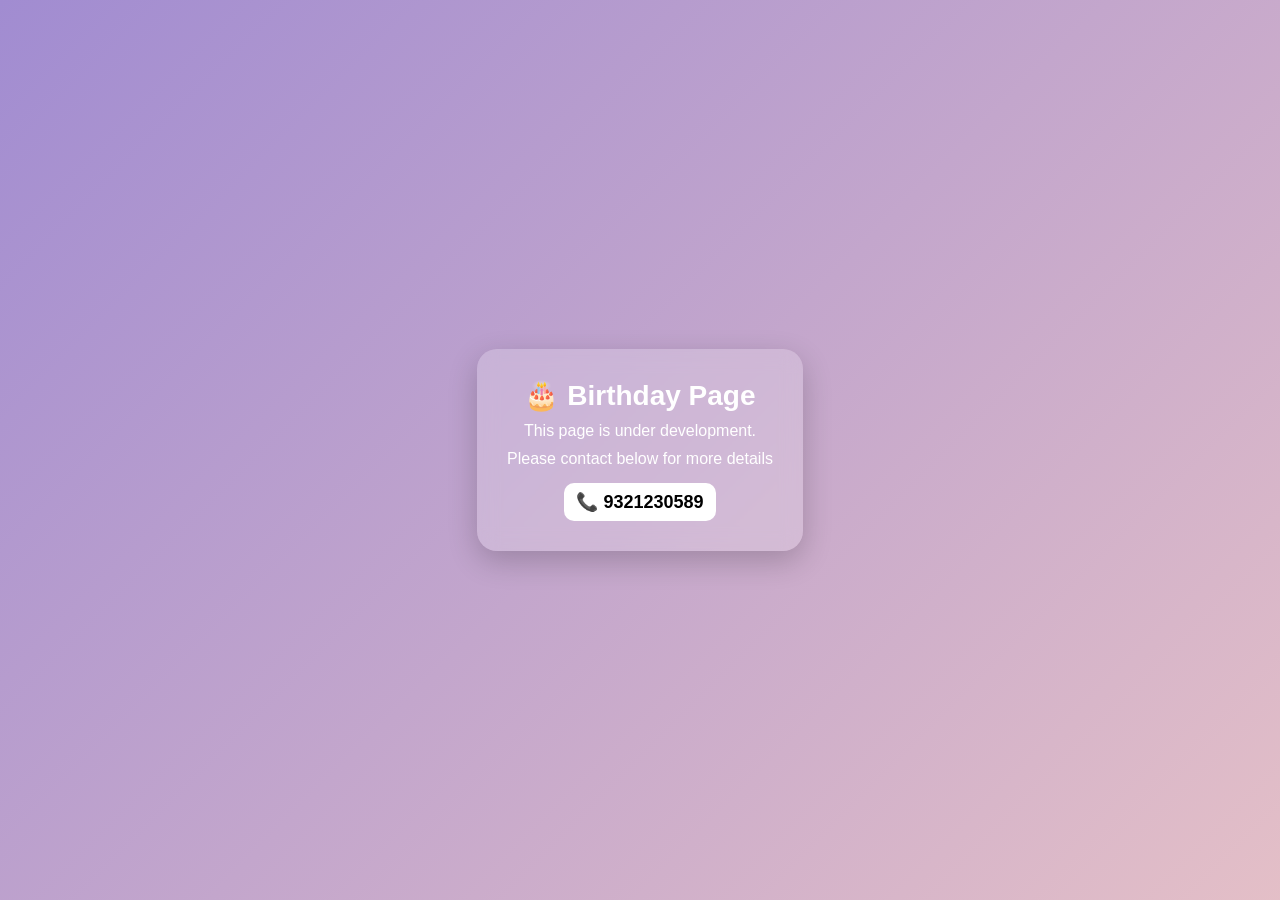
==== index.html @ 00855d6e "Add initial HTML structure for birthday page" ====
<!DOCTYPE html>
<html lang="en">
<head>
<meta charset="UTF-8" />
<meta name="viewport" content="width=device-width, initial-scale=1.0" />
<title>Birthday Page</title>
<style>
*{margin:0;padding:0;box-sizing:border-box;font-family:Arial,sans-serif;}
body{
height:100vh;
display:flex;
justify-content:center;
align-items:center;
background:linear-gradient(-45deg,#ff9a9e,#fad0c4,#fad0c4,#a18cd1);
background-size:400% 400%;
animation:bgMove 8s ease infinite;
}
@keyframes bgMove{
0%{background-position:0% 50%;}
50%{background-position:100% 50%;}
100%{background-position:0% 50%;}
}
.card{
background:rgba(255,255,255,0.2);
backdrop-filter:blur(10px);
padding:30px;
border-radius:20px;
text-align:center;
color:#fff;
box-shadow:0 10px 30px rgba(0,0,0,0.2);
animation:pop 2s ease-in-out infinite;
}
@keyframes pop{
0%,100%{transform:scale(1);}
50%{transform:scale(1.05);}
}
h1{
font-size:28px;
margin-bottom:10px;
animation:float 3s ease-in-out infinite;
}
@keyframes float{
0%,100%{transform:translateY(0);}
50%{transform:translateY(-10px);}
}
p{
font-size:16px;
margin-top:10px;
}
.phone{
margin-top:15px;
font-weight:bold;
font-size:18px;
color:#000;
background:#fff;
padding:8px 12px;
border-radius:10px;
display:inline-block;
animation:blink 1.5s infinite;
}
@keyframes blink{
0%,100%{opacity:1;}
50%{opacity:0.5;}
}
</style>
</head>
<body>
<div class="card">
<h1>🎂 Birthday Page</h1>
<p>This page is under development.</p>
<p>Please contact below for more details</p>
<div class="phone">📞 9321230589</div>
</div>
</body>
</html>
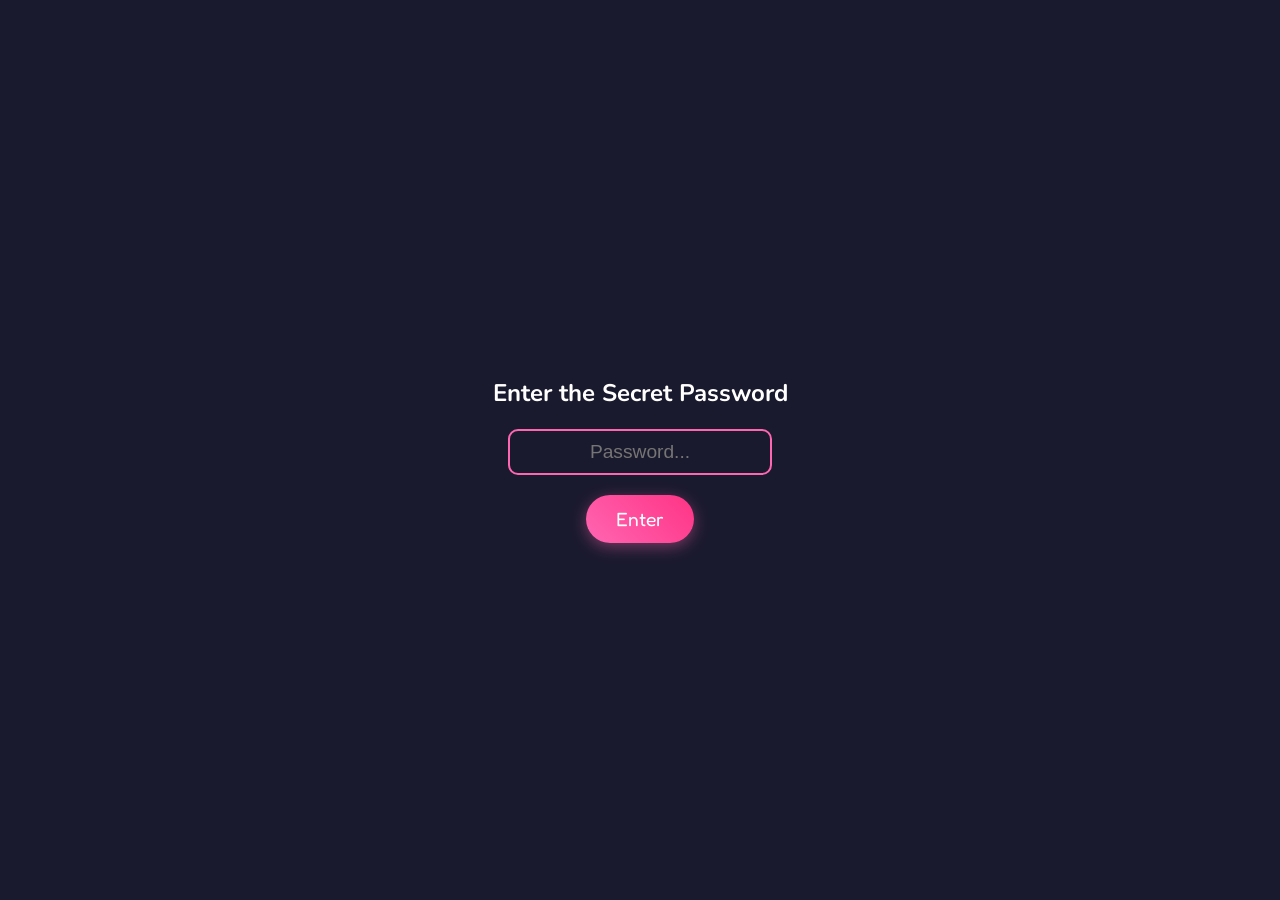
==== commit 2cf19b5d: "Rename Test.html to index.html" ====
--- a/index.html
+++ b/index.html
@@ -1,75 +1,87 @@
 <!DOCTYPE html>
 <html lang="en">
 <head>
-<meta charset="UTF-8" />
-<meta name="viewport" content="width=device-width, initial-scale=1.0" />
-<title>Birthday Page</title>
-<style>
-*{margin:0;padding:0;box-sizing:border-box;font-family:Arial,sans-serif;}
-body{
-height:100vh;
-display:flex;
-justify-content:center;
-align-items:center;
-background:linear-gradient(-45deg,#ff9a9e,#fad0c4,#fad0c4,#a18cd1);
-background-size:400% 400%;
-animation:bgMove 8s ease infinite;
-}
-@keyframes bgMove{
-0%{background-position:0% 50%;}
-50%{background-position:100% 50%;}
-100%{background-position:0% 50%;}
-}
-.card{
-background:rgba(255,255,255,0.2);
-backdrop-filter:blur(10px);
-padding:30px;
-border-radius:20px;
-text-align:center;
-color:#fff;
-box-shadow:0 10px 30px rgba(0,0,0,0.2);
-animation:pop 2s ease-in-out infinite;
-}
-@keyframes pop{
-0%,100%{transform:scale(1);}
-50%{transform:scale(1.05);}
-}
-h1{
-font-size:28px;
-margin-bottom:10px;
-animation:float 3s ease-in-out infinite;
-}
-@keyframes float{
-0%,100%{transform:translateY(0);}
-50%{transform:translateY(-10px);}
-}
-p{
-font-size:16px;
-margin-top:10px;
-}
-.phone{
-margin-top:15px;
-font-weight:bold;
-font-size:18px;
-color:#000;
-background:#fff;
-padding:8px 12px;
-border-radius:10px;
-display:inline-block;
-animation:blink 1.5s infinite;
-}
-@keyframes blink{
-0%,100%{opacity:1;}
-50%{opacity:0.5;}
-}
-</style>
+    <meta charset="UTF-8">
+    <meta name="viewport" content="width=device-width, initial-scale=1.0">
+    <title>Happy Birthday!</title>
+    <script src="https://cdn.jsdelivr.net/npm/canvas-confetti@1.6.0/dist/confetti.browser.min.js"></script>
+    <link rel="stylesheet" href="style.css">
 </head>
 <body>
-<div class="card">
-<h1>🎂 Birthday Page</h1>
-<p>This page is under development.</p>
-<p>Please contact below for more details</p>
-<div class="phone">📞 9321230589</div>
-</div>
+
+    <audio id="bdayAudio" src="bday-audio.mp3"></audio>
+
+    <div id="step0" class="step active">
+        <h2>Enter the Secret Password</h2>
+        <input type="text" id="passInput" placeholder="Password...">
+        <button onclick="checkPassword()" style="margin-top: 20px;">Enter</button>
+    </div>
+
+    <div id="step1" class="step">
+        <h1 class="welcome-anim">Welcome <span class="name">NAME</span>!</h1>
+        <button onclick="nextStep(1)" style="margin-top: 50px;">Next</button>
+    </div>
+
+    <div id="step2" class="step">
+        <h1>Blasting off to your special day...</h1>
+        <div class="rocket" id="rocketIcon">🚀</div>
+        <button onclick="nextStep(2)" style="margin-top: 150px;">Next</button>
+    </div>
+
+    <div id="step3" class="step">
+        <h1>Leveling Up!</h1>
+        <div class="age-container">
+            <div class="age-14">14</div>
+            <div class="age-15">15</div>
+        </div>
+        <button onclick="nextStep(3)" style="margin-top: 100px;">Next</button>
+    </div>
+
+    <div id="step4" class="step">
+        <h2 id="radarText">Scanning the area for the most beautiful girl...</h2>
+        <div class="radar-box" id="radarBox">
+            <div class="radar-scanner" id="radarScanner"></div>
+            <div class="radar-dot" id="radarDot"></div>
+        </div>
+        <h1 class="target-alert" id="targetAlert">TARGET FOUND: IT'S YOU!</h1>
+        <button id="radarNextBtn" onclick="nextStep(4)" style="display: none; margin-top: 30px;">Next</button>
+    </div>
+
+    <div id="step5" class="step">
+        <button class="danger-btn" id="dangerBtn" onclick="triggerSecretMessage()">DO NOT PRESS</button>
+        <div class="secret-message" id="secretMessage">I just wanted an excuse to say you mean the world to me. ❤️</div>
+        <button id="secretNextBtn" onclick="nextStep(5)" style="display: none; margin-top: 50px;">Next</button>
+    </div>
+
+    <div id="step6" class="step">
+        <h1 style="color: var(--pink); font-family: 'Fredoka One';">Tell Me Why I'm Awesome</h1>
+        <h2 id="complimentText" style="min-height: 80px; font-family: 'Dancing Script', cursive; font-size: 2.5rem; margin: 20px;">Click the button to find out!</h2>
+        <button class="danger-btn compliment-btn" onclick="generateCompliment()">Give Me A Compliment 💖</button>
+        <button id="complimentNextBtn" onclick="nextStep(6)" style="display: none; margin-top: 50px;">Next</button>
+    </div>
+
+    <div id="step7" class="step">
+        <h2 style="color: var(--pink); font-family: 'Fredoka One';">Look at these epic memories!</h2>
+        <div class="slideshow-container">
+            <img src="photo1.png" class="slide active-slide">
+            <img src="photo2.png" class="slide">
+            <img src="photo3.png" class="slide">
+        </div>
+        <button onclick="nextStep(7)" style="margin-top: 50px;">Next</button>
+    </div>
+
+    <div id="step8" class="step">
+        <h1>Happy Birthday, <span class="name">NAME</span>!</h1>
+        <div class="typewriter" id="typewriterText"></div>
+        <button onclick="nextStep(8)" style="margin-top: 40px;">Next</button>
+    </div>
+
+    <div id="step9" class="step">
+        <h1 class="name the-end" style="font-size: 4rem;">Happy Birthday!</h1>
+        <h2>THE END</h2>
+        <div class="signature">truly by bilal</div>
+    </div>
+
+    <script src="script.js"></script>
 </body>
 </html>
--- a/style.css
+++ b/style.css
@@ -0,0 +1,103 @@
+@import url('https://fonts.googleapis.com/css2?family=Fredoka+One&family=Nunito:wght@600&family=Dancing+Script:wght@700&display=swap');
+
+:root {
+    --pink: #ff66b2;
+    --bg: #1a1a2e;
+}
+
+body, html {
+    margin: 0; padding: 0; width: 100%; height: 100%;
+    background-color: var(--bg); color: white;
+    font-family: 'Nunito', sans-serif; overflow: hidden;
+}
+
+.step {
+    position: absolute; top: 0; left: 0; width: 100%; height: 100%;
+    display: flex; flex-direction: column; justify-content: center; align-items: center;
+    opacity: 0; pointer-events: none; transition: opacity 0.8s ease-in-out;
+    text-align: center; padding: 20px; box-sizing: border-box;
+}
+
+.step.active { opacity: 1; pointer-events: all; }
+
+.name {
+    color: var(--pink); font-family: 'Fredoka One', cursive;
+    text-shadow: 2px 2px 8px rgba(255, 102, 178, 0.5);
+}
+
+h1 { font-size: 3rem; margin-bottom: 20px; }
+
+button {
+    padding: 12px 30px; font-size: 1.2rem; font-family: 'Fredoka One', cursive;
+    color: white; background: linear-gradient(45deg, #ff66b2, #ff3385);
+    border: none; border-radius: 25px; cursor: pointer;
+    box-shadow: 0 4px 15px rgba(255, 102, 178, 0.4); transition: transform 0.2s; margin-top: 10px;
+}
+button:hover { transform: scale(1.1); }
+
+/* Step 0: Password */
+input[type="text"] {
+    padding: 10px; font-size: 1.2rem; border-radius: 10px;
+    border: 2px solid var(--pink); background: transparent; color: white; text-align: center; outline: none;
+}
+
+/* Animations */
+.welcome-anim { animation: bounceIn 1.5s cubic-bezier(0.68, -0.55, 0.265, 1.55) forwards; }
+@keyframes bounceIn { 0% { transform: scale(0.3); opacity: 0; } 50% { transform: scale(1.1); opacity: 1; } 100% { transform: scale(1); opacity: 1; } }
+
+.rocket { font-size: 5rem; position: absolute; bottom: -100px; animation: rocketFly 3s ease-in forwards; }
+@keyframes rocketFly { 0% { transform: translateY(0) scale(1) rotate(0deg); opacity: 1; } 50% { transform: translateY(-50vh) scale(1.5) rotate(15deg); } 100% { transform: translateY(-120vh) scale(0.5) rotate(45deg); opacity: 0; } }
+
+/* Step 3: EPIC Age Transform */
+.age-container { 
+    position: relative; height: 150px; width: 100%;
+    display: flex; justify-content: center; align-items: center;
+    font-size: 8rem; font-family: 'Fredoka One', cursive; font-weight: bold; 
+}
+.age-14 { position: absolute; animation: glitchOut 1.2s forwards; }
+.age-15 { position: absolute; opacity: 0; color: var(--pink); animation: epicLevelUp 1.5s 1.2s forwards; }
+
+@keyframes glitchOut { 
+    0% { transform: scale(1); opacity: 1; }
+    20% { transform: scale(1.1) skewX(15deg); filter: hue-rotate(90deg); }
+    40% { transform: scale(0.9) skewX(-15deg); filter: hue-rotate(-90deg); }
+    100% { transform: scale(0) translateY(-100px); opacity: 0; }
+}
+@keyframes epicLevelUp { 
+    0% { transform: scale(0) rotate(-45deg); opacity: 0; }
+    60% { transform: scale(1.4) rotate(10deg); opacity: 1; text-shadow: 0 0 50px var(--pink); }
+    100% { transform: scale(1) rotate(0deg); opacity: 1; text-shadow: 0 0 25px var(--pink), 0 0 40px white; }
+}
+
+/* Step 4: Radar Animation */
+.radar-box { position: relative; width: 200px; height: 200px; border-radius: 50%; border: 3px solid var(--pink); background: rgba(255, 102, 178, 0.1); box-shadow: 0 0 30px rgba(255, 102, 178, 0.4); margin: 30px auto; overflow: hidden;}
+.radar-scanner { position: absolute; width: 50%; height: 50%; background: linear-gradient(45deg, rgba(255, 102, 178, 0.9), transparent); top: 0; left: 50%; transform-origin: bottom left; animation: spin 2s linear infinite; }
+@keyframes spin { 100% { transform: rotate(360deg); } }
+.target-alert { font-size: 2.5rem; color: var(--pink); font-family: 'Fredoka One', cursive; text-shadow: 0 0 20px var(--pink); display: none; animation: popIn 0.5s ease-out forwards; }
+.radar-dot { position: absolute; width: 15px; height: 15px; background: white; border-radius: 50%; top: 40%; left: 60%; box-shadow: 0 0 10px white; display: none; animation: pulse 1s infinite; }
+
+/* Step 5: Do Not Press */
+.danger-btn { background: linear-gradient(45deg, #ff3333, #cc0000); box-shadow: 0 0 25px #ff3333; font-size: 2.5rem; padding: 20px 50px; border-radius: 15px; border: 2px solid white; cursor: pointer; transition: 0.2s; color: white; font-family: 'Fredoka One', cursive; margin-top: 50px;}
+.danger-btn:hover { transform: scale(1.1); box-shadow: 0 0 40px #ff3333; }
+.secret-message { font-size: 2rem; color: var(--pink); font-family: 'Fredoka One', cursive; text-shadow: 0 0 20px var(--pink); display: none; animation: popIn 1s ease-out forwards; margin-top: 40px;}
+.floating-heart { position: absolute; color: var(--pink); font-size: 2rem; animation: floatUp 4s ease-in forwards; pointer-events: none; text-shadow: 0 0 10px var(--pink);}
+@keyframes floatUp { 0% { transform: translateY(0) scale(1); opacity: 1; } 100% { transform: translateY(-120vh) scale(1.5) rotate(45deg); opacity: 0; } }
+
+/* Step 6: Compliment Generator */
+.compliment-btn { background: linear-gradient(45deg, #ff66b2, #ff99cc); box-shadow: 0 0 20px #ff66b2; font-size: 1.5rem; padding: 15px 30px; }
+.compliment-btn:hover { box-shadow: 0 0 35px #ff66b2; }
+
+/* Step 7: Slideshow */
+.slideshow-container { position: relative; width: 300px; height: 300px; margin-top: 20px; margin-left: auto; margin-right: auto;}
+.slide { position: absolute; top: 0; left: 0; width: 100%; height: 100%; object-fit: cover; border-radius: 15px; box-shadow: 0 0 30px var(--pink); opacity: 0; transition: opacity 1s ease-in-out; }
+.slide.active-slide { opacity: 1; animation: popIn 0.5s ease-out; }
+@keyframes popIn { 0% { transform: scale(0.8); } 100% { transform: scale(1); } }
+
+/* Step 8 & 9 */
+#step8 { background-size: cover; background-position: center; }
+#step8::before { content: ""; position: absolute; top: 0; left: 0; width: 100%; height: 100%; background: rgba(0, 0, 0, 0.6); z-index: -1; }
+.typewriter { font-size: 1.5rem; min-height: 100px; margin-top: 20px; font-style: italic; padding: 0 20px;}
+.the-end { animation: pulse 2s infinite; }
+.signature { font-family: 'Dancing Script', cursive; font-size: 2.5rem; color: var(--pink); margin-top: 30px; text-shadow: 0 0 10px var(--pink); opacity: 0; animation: fadeIn 2s 1s forwards; }
+@keyframes pulse { 0% { transform: scale(1); } 50% { transform: scale(1.05); text-shadow: 0 0 30px var(--pink); } 100% { transform: scale(1); } }
+@keyframes fadeIn { to { opacity: 1; } }
